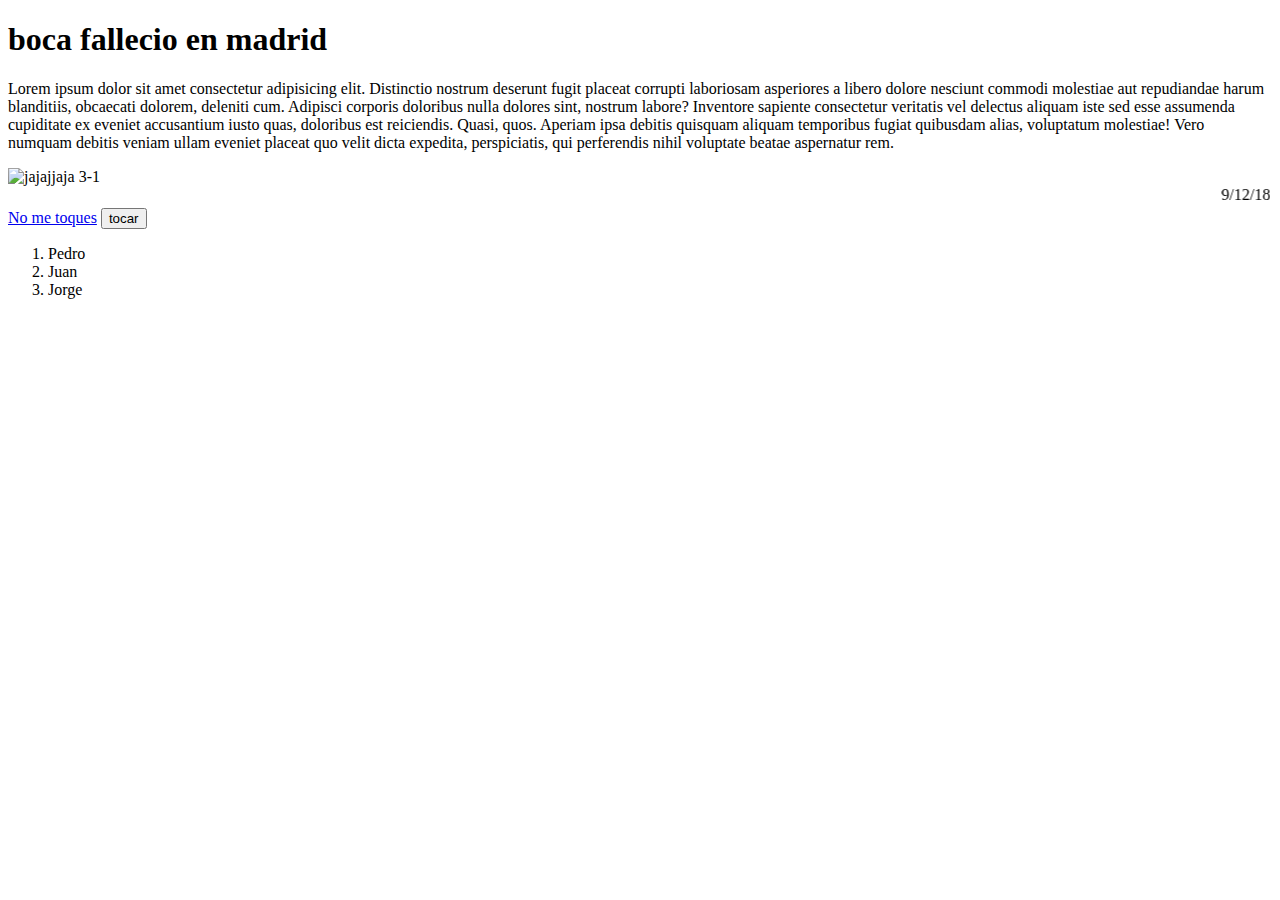
==== index.html @ 386866ce "m" ====
<!DOCTYPE html>
<html lang="en">
<head>
    <meta charset="UTF-8">
    <meta http-equiv="X-UA-Compatible" content="IE=edge">
    <meta name="viewport" content="width=device-width, initial-scale=1.0">
    <title>Document</title>
</head>
<body>
    <!--para hacer comentarios-->
    <header></header>
    <h1>boca fallecio en madrid</h1>
    <p>Lorem ipsum dolor sit amet consectetur adipisicing elit. Distinctio nostrum deserunt fugit placeat corrupti laboriosam asperiores a libero dolore nesciunt commodi molestiae aut repudiandae harum blanditiis, obcaecati dolorem, deleniti cum.
    Adipisci corporis doloribus nulla dolores sint, nostrum labore? Inventore sapiente consectetur veritatis vel delectus aliquam iste sed esse assumenda cupiditate ex eveniet accusantium iusto quas, doloribus est reiciendis. Quasi, quos.
    Aperiam ipsa debitis quisquam aliquam temporibus fugiat quibusdam alias, voluptatum molestiae! Vero numquam debitis veniam ullam eveniet placeat quo velit dicta expedita, perspiciatis, qui perferendis nihil voluptate beatae aspernatur rem.</p>
    <img src="./boca-luto-murio-futbol-jpg..jpg" alt="jajajjaja 3-1">
    <marquee behavior="" direction="">9/12/18</marquee>
    <a href="http://www.google.com"Target= '_blank'>No me toques</a> <!--la a sirve para hipervinculos-->
    <input type="button" value="tocar">

    <ol type="1" start="1">
        <li>Pedro</li>
        <li>Juan</li>
        <li>Jorge</li>
    </ol>
    <ul></ul>

    <div></div>
    <span></span>

    <main></main>
        
    


        


    
    
    <footer></footer>

</body>
</html>
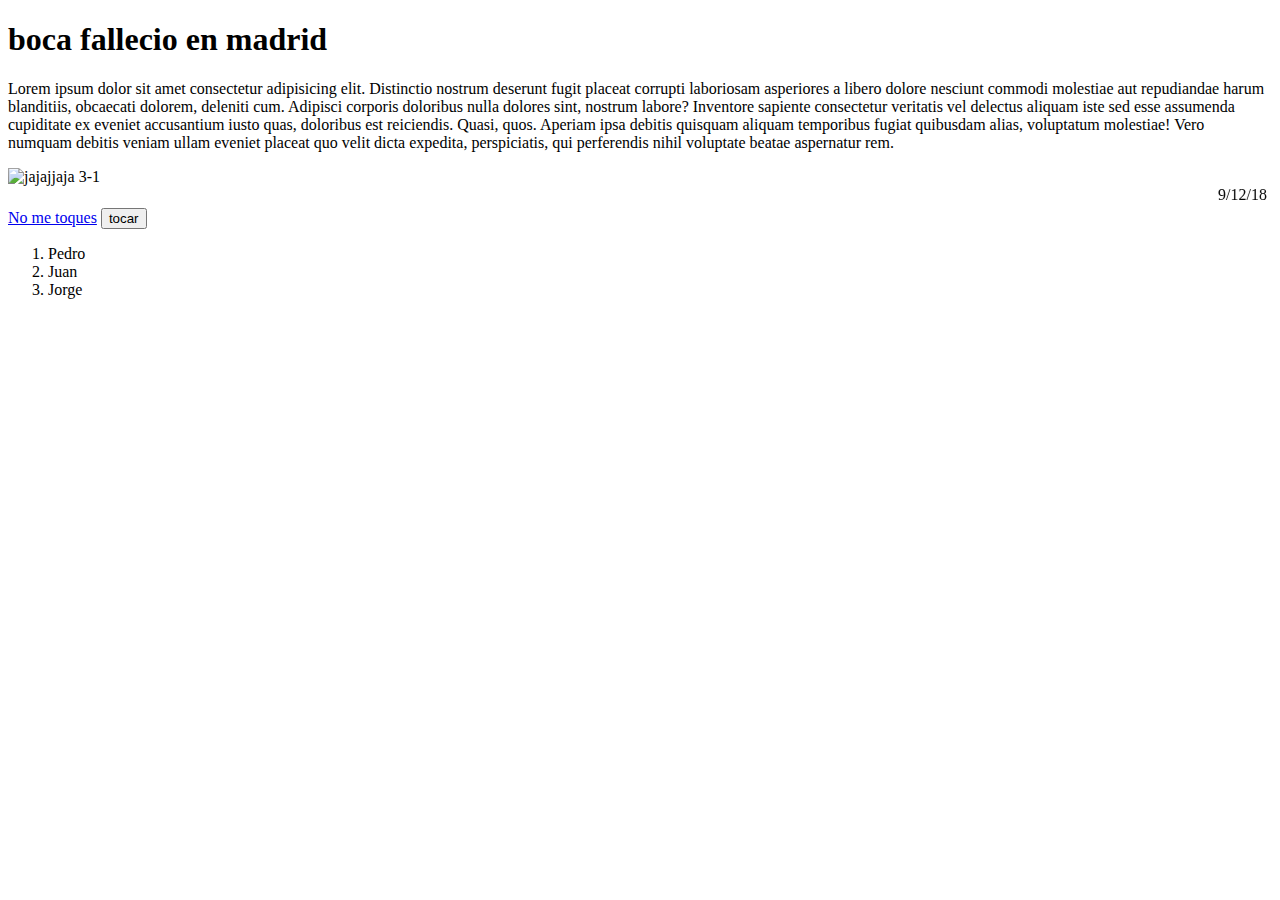
==== commit 1dbbc547: "programacion web clase 28" ====
--- a/index.html
+++ b/index.html
@@ -13,7 +13,7 @@
     <p>Lorem ipsum dolor sit amet consectetur adipisicing elit. Distinctio nostrum deserunt fugit placeat corrupti laboriosam asperiores a libero dolore nesciunt commodi molestiae aut repudiandae harum blanditiis, obcaecati dolorem, deleniti cum.
     Adipisci corporis doloribus nulla dolores sint, nostrum labore? Inventore sapiente consectetur veritatis vel delectus aliquam iste sed esse assumenda cupiditate ex eveniet accusantium iusto quas, doloribus est reiciendis. Quasi, quos.
     Aperiam ipsa debitis quisquam aliquam temporibus fugiat quibusdam alias, voluptatum molestiae! Vero numquam debitis veniam ullam eveniet placeat quo velit dicta expedita, perspiciatis, qui perferendis nihil voluptate beatae aspernatur rem.</p>
-    <img src="./boca-luto-murio-futbol-jpg..jpg" alt="jajajjaja 3-1">
+    <img src="memes_river_boca.jpg_1216690859.jpg" alt="jajajjaja 3-1"; sizes="100px">
     <marquee behavior="" direction="">9/12/18</marquee>
     <a href="http://www.google.com"Target= '_blank'>No me toques</a> <!--la a sirve para hipervinculos-->
     <input type="button" value="tocar">
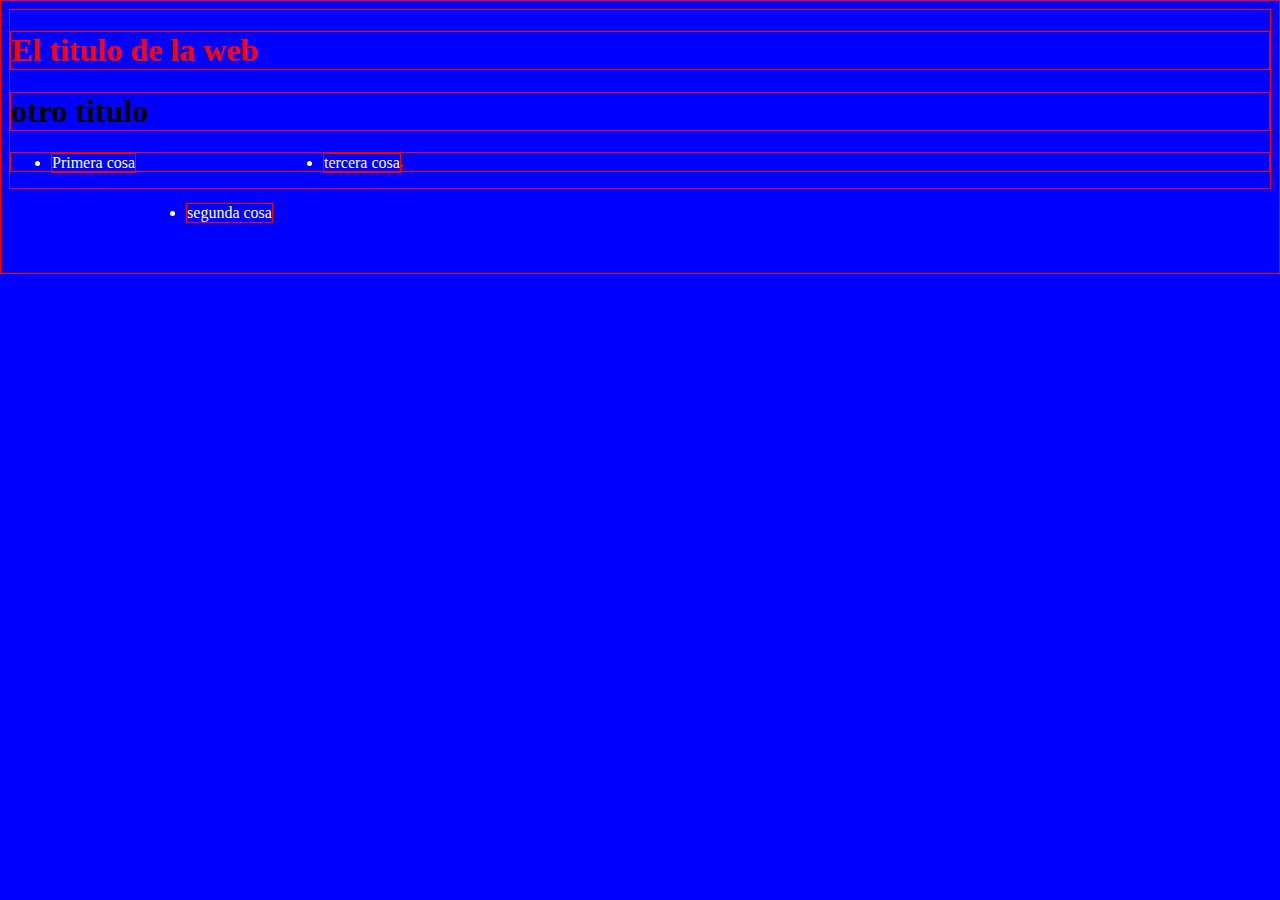
==== commit 7b023053: "hh" ====
--- a/index.html
+++ b/index.html
@@ -5,40 +5,22 @@
     <meta http-equiv="X-UA-Compatible" content="IE=edge">
     <meta name="viewport" content="width=device-width, initial-scale=1.0">
     <title>Document</title>
+    <link rel="stylesheet" href="style.css">
+
+    <style>
+        body{background-color: blue;}
+    </style>
 </head>
 <body>
-    <!--para hacer comentarios-->
-    <header></header>
-    <h1>boca fallecio en madrid</h1>
-    <p>Lorem ipsum dolor sit amet consectetur adipisicing elit. Distinctio nostrum deserunt fugit placeat corrupti laboriosam asperiores a libero dolore nesciunt commodi molestiae aut repudiandae harum blanditiis, obcaecati dolorem, deleniti cum.
-    Adipisci corporis doloribus nulla dolores sint, nostrum labore? Inventore sapiente consectetur veritatis vel delectus aliquam iste sed esse assumenda cupiditate ex eveniet accusantium iusto quas, doloribus est reiciendis. Quasi, quos.
-    Aperiam ipsa debitis quisquam aliquam temporibus fugiat quibusdam alias, voluptatum molestiae! Vero numquam debitis veniam ullam eveniet placeat quo velit dicta expedita, perspiciatis, qui perferendis nihil voluptate beatae aspernatur rem.</p>
-    <img src="memes_river_boca.jpg_1216690859.jpg" alt="jajajjaja 3-1"; sizes="100px">
-    <marquee behavior="" direction="">9/12/18</marquee>
-    <a href="http://www.google.com"Target= '_blank'>No me toques</a> <!--la a sirve para hipervinculos-->
-    <input type="button" value="tocar">
-
-    <ol type="1" start="1">
-        <li>Pedro</li>
-        <li>Juan</li>
-        <li>Jorge</li>
-    </ol>
-    <ul></ul>
-
-    <div></div>
-    <span></span>
-
-    <main></main>
-        
+    <h1 style="color:red">El titulo de la web</h1>
+    <h1>otro titulo</h1>
+    <ul><li class="elemento">Primera cosa</li>
+        <li class="elemento margenes">segunda cosa</li>
+        <li class="elemento">tercera cosa</li>
     
+    <img src="http://via.placeholder.com/200" alt="">
 
 
-        
-
-
-    
-    
-    <footer></footer>
-
+    </ul>
 </body>
 </html>--- a/style.css
+++ b/style.css
@@ -0,0 +1,27 @@
+*{
+    border: 1px solid red;
+}
+
+/*soy un comment*/
+body{background-color: yellow;}
+
+#titular{color: #246547;font-size: 100px;}
+
+.elemento{
+    color: white
+}
+
+.margenes{
+    margin: 50px;
+}
+
+li {
+    float: left;
+}
+
+li a{
+    display: block;
+    padding: 8px;
+    background-color: whitesmoke;
+
+}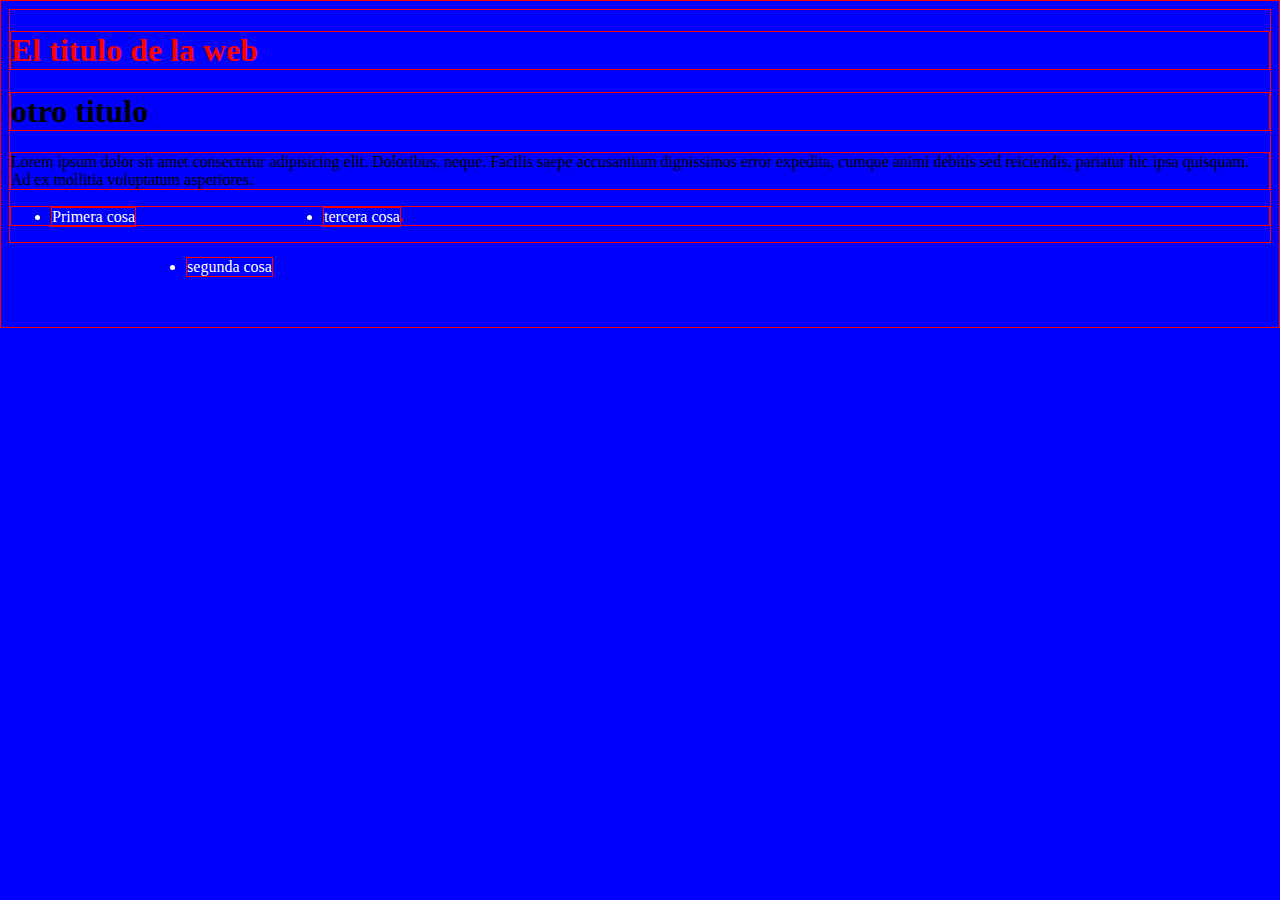
==== commit c5f8d60b: "kkkk" ====
--- a/index.html
+++ b/index.html
@@ -14,6 +14,8 @@
 <body>
     <h1 style="color:red">El titulo de la web</h1>
     <h1>otro titulo</h1>
+    <p>Lorem ipsum dolor sit amet consectetur adipisicing elit. Doloribus, neque. Facilis saepe accusantium dignissimos error expedita,
+         cumque animi debitis sed reiciendis, pariatur hic ipsa quisquam. Ad ex mollitia voluptatum asperiores.</p>
     <ul><li class="elemento">Primera cosa</li>
         <li class="elemento margenes">segunda cosa</li>
         <li class="elemento">tercera cosa</li>
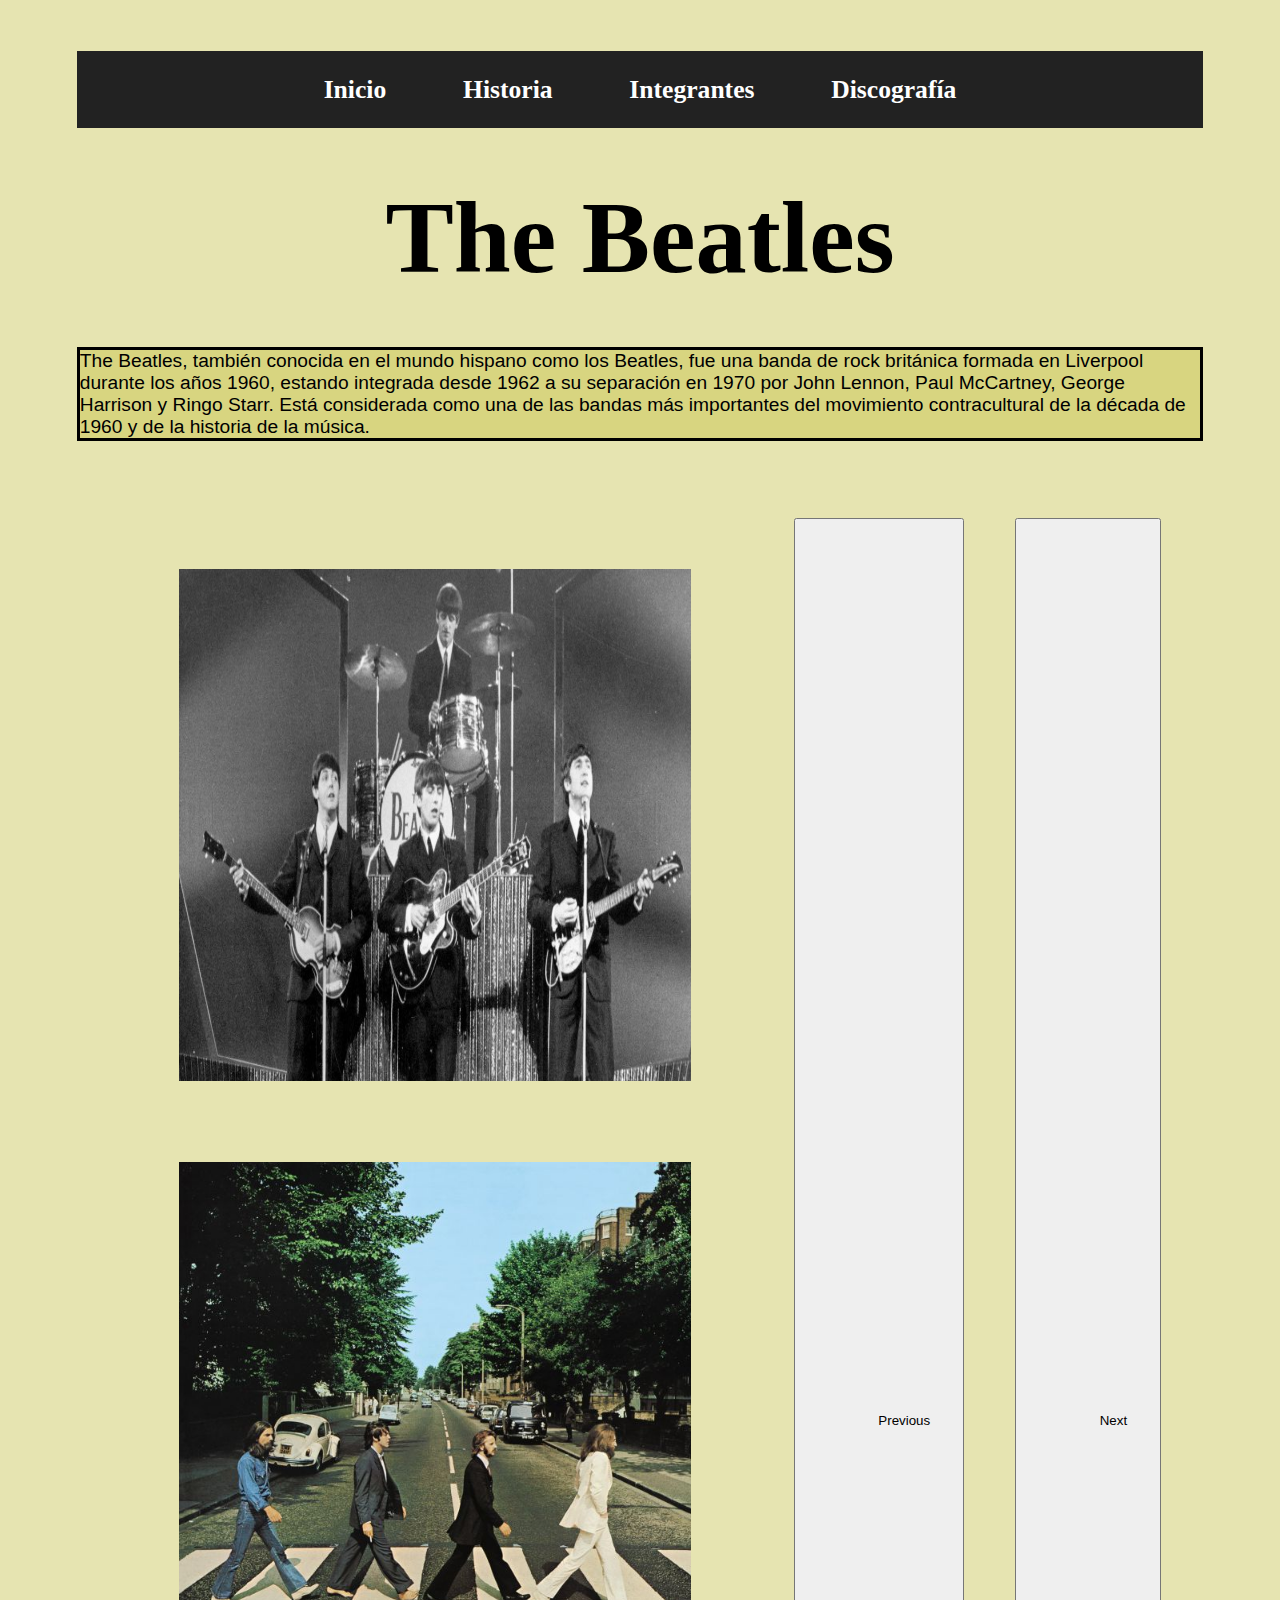
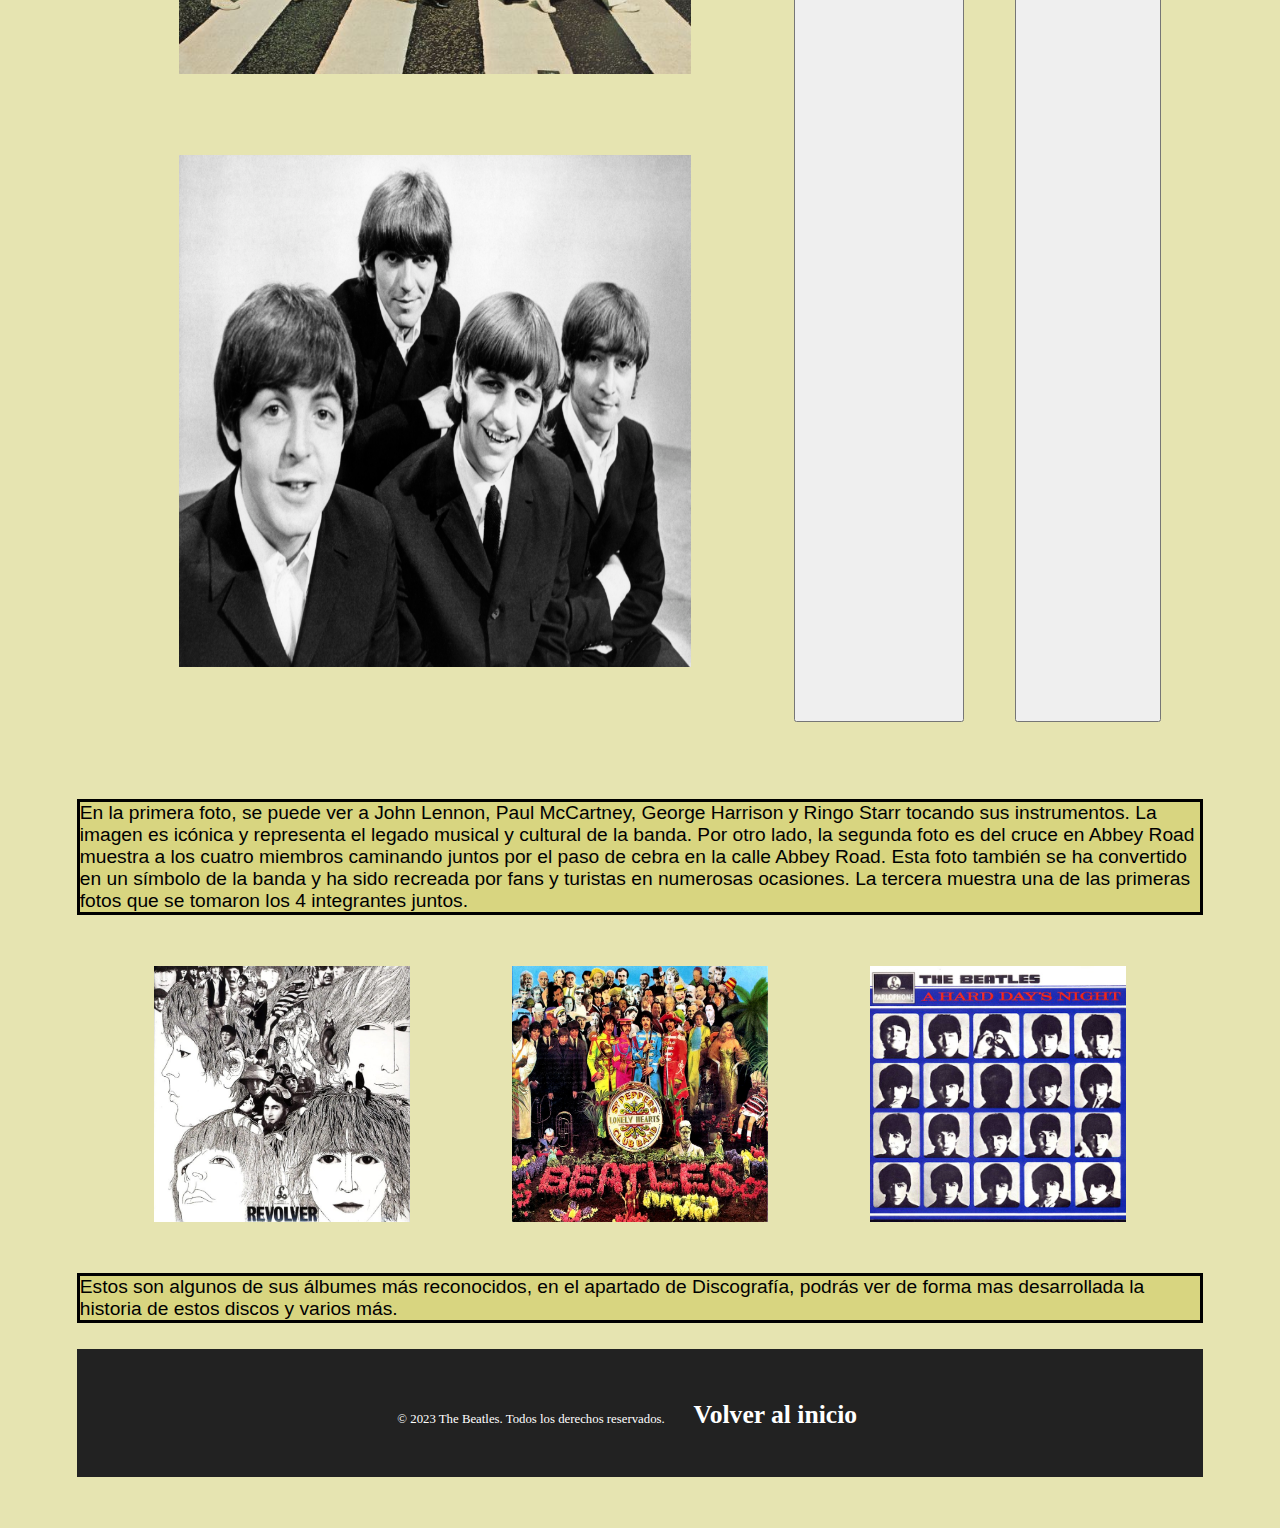
==== commit 8502b7f6: "v" ====
--- a/index.html
+++ b/index.html
@@ -5,24 +5,98 @@
     <meta http-equiv="X-UA-Compatible" content="IE=edge">
     <meta name="viewport" content="width=device-width, initial-scale=1.0">
     <title>Document</title>
+    
+    <link href="https://cdn.jsdelivr.net/npm/bootstrap@5.3.0-alpha3/dist/css/bootstrap.min.css" 
+    rel="stylesheet" integrity="sha384-KK94CHFLLe+nY2dmCWGMq91rCGa5gtU4mk92HdvYe+M/SXH301p5ILy+dN9+nJOZ" crossorigin="anonymous">
+<script src="https://cdn.jsdelivr.net/npm/bootstrap@5.3.0-alpha3/dist/js/bootstrap.bundle.min.js" integrity="sha384-ENjdO4Dr2bkBIFxQpeoTz1HIcje39Wm4jDKdf19U8gI4ddQ3GYNS7NTKfAdVQSZe" crossorigin="anonymous"></script>
     <link rel="stylesheet" href="style.css">
-
-    <style>
-        body{background-color: blue;}
-    </style>
+    
 </head>
 <body>
-    <h1 style="color:red">El titulo de la web</h1>
-    <h1>otro titulo</h1>
-    <p>Lorem ipsum dolor sit amet consectetur adipisicing elit. Doloribus, neque. Facilis saepe accusantium dignissimos error expedita,
-         cumque animi debitis sed reiciendis, pariatur hic ipsa quisquam. Ad ex mollitia voluptatum asperiores.</p>
-    <ul><li class="elemento">Primera cosa</li>
-        <li class="elemento margenes">segunda cosa</li>
-        <li class="elemento">tercera cosa</li>
+    <nav>
+        <ul>
+          <li><a href="#">Inicio</a></li>
+          <li><a href="#">Historia</a></li>
+          <li><a href="#">Integrantes</a></li>
+          <li><a href="#">Discografía</a></li>
+        </ul>
+      </nav>
     
-    <img src="http://via.placeholder.com/200" alt="">
+    <div class="divtit" >
+        
+        <h1 class="h1">The Beatles</h1>
+    </div>   
+       
+    
+    <p class="p1">The Beatles, también conocida en el mundo hispano
+             como los Beatles, fue una banda de rock británica formada en Liverpool
+              durante los años 1960, estando integrada desde 1962 a su separación
+               en 1970 por John Lennon, Paul McCartney, George Harrison y Ringo Starr.
+                Está considerada como una de las bandas más importantes
+                 del movimiento contracultural de la década de 1960
+                  y de la historia de la música.
+    </p>
+    
+   <div class="carousel">
+    <div id="carouselExample" class="carousel slide">
+        <div class="carousel-inner">
+          <div class="carousel-item active">
+            <img class="fotos1c" src="./imagenes/GettyImages-2636219-e1637774750859.webp" class="d-block w-100" alt="Foto de los 4 integrantes.">
+          </div>
+          <div class="carousel-item">
+            <img class="fotos1c" src="./imagenes/1537954405_106365_1569490515_noticia_normal.jpg" class="d-block w-100" alt="Iconica foto en Abbey Road">
+          </div>
+          <div class="carousel-item">
+            <img class="fotos1c" src="./imagenes/W4QCZSFEGBBYTCKFKVJKCQCCE4.jpg" class= "d-block w-100" alt="...">
+          </div>
+        </div>
+        <button class="carousel-control-prev" type="button" data-bs-target="#carouselExample" data-bs-slide="prev">
+          <span class="carousel-control-prev-icon" aria-hidden="true"></span>
+          <span class="visually-hidden">Previous</span>
+        </button>
+        <button class="carousel-control-next" type="button" data-bs-target="#carouselExample" data-bs-slide="next">
+          <span class="carousel-control-next-icon" aria-hidden="true"></span>
+          <span class="visually-hidden">Next</span>
+        </button>
+      </div>
+    </div>
 
+    
+    
+    <p class="p1">
+        En la primera foto, se puede ver a John Lennon,
+         Paul McCartney, George Harrison y Ringo Starr tocando sus 
+         instrumentos. La imagen es icónica y representa el legado musical y cultural 
+         de la banda. Por otro lado, la segunda foto  es del cruce en Abbey Road muestra a los 
+         cuatro miembros caminando juntos por el paso de cebra en la calle Abbey Road. 
+         Esta foto también se ha convertido en un símbolo de la banda y ha sido 
+         recreada por fans y turistas en numerosas ocasiones. La tercera muestra una de las primeras
+         fotos que se tomaron los 4 integrantes juntos.
+    </p>
 
-    </ul>
+        <div class="contenedor">
+        <img class="fotos2" src="./imagenes/M5G0I23WT_720x0__1.jpg" class="d-block w-100" alt="Tapa Revolver">
+             
+        <img class="fotos2" src="./imagenes/The-Beatles-Sgt.-Peppers-Lonely-Hearts-Club-Band.jpeg" class="d-block w-100" alt="Tapa Sgt.Pepper">
+              
+        <img class="fotos2" src="./imagenes/beat_4.jpg" class= "d-block w-100" alt="Tapa Hard day's night">
+             
+        </div>
+       
+    <p class="p1">Estos son algunos de sus álbumes más reconocidos, en el apartado de Discografía, podrás ver
+        de forma mas desarrollada la historia de estos discos y varios más.
+    </p>
+    
+    
+    
+    <footer>
+        <p>© 2023 The Beatles. Todos los derechos reservados. <a href="#top">Volver al inicio</a></p>
+        
+      </footer>
+      
+      
+    
+    
+
 </body>
 </html>--- a/style.css
+++ b/style.css
@@ -1,27 +1,142 @@
 *{
-    border: 1px solid red;
+    margin: 2vw;
 }
 
-/*soy un comment*/
-body{background-color: yellow;}
 
-#titular{color: #246547;font-size: 100px;}
-
-.elemento{
-    color: white
+.carousel{
+  display: flex;
+    flex-direction: row;
+    align-content: center;
+    justify-content: space-evenly;
 }
 
-.margenes{
-    margin: 50px;
+.fotos1c{
+  height: 40vw;
+  width: 40vw;
 }
 
-li {
-    float: left;
+.fotos2{
+  height: 20vw;
+  width: 20vw;
 }
 
-li a{
-    display: block;
-    padding: 8px;
-    background-color: whitesmoke;
+nav {
+    
+    background-color: #222;
+    height: 6vw;
+    display: flex;
+    justify-content: center;
+    align-items: center;
+  }
+  
+  ul {
+    list-style-type: none;
+    margin: 0;
+    padding: 0;
+    display: flex;
+  }
+  
+  li {
+    margin: 1vw;
+  }
+  
+  a {
+    color: #fff;
+    text-decoration: none;
+    font-size: 2vw;
+    font-weight: bold;
+  }
+  
 
-}+
+
+.contenedor{
+    display: flex;
+    flex-direction: row;
+    align-content: center;
+    justify-content: space-evenly;
+    
+}
+  
+
+
+  
+
+.h1 {
+    display: flex;
+    justify-content: center;
+    font-family: 'Times New Roman', Times, serif;
+     color: black;
+     font-size: 8vw;
+    }   
+
+
+
+/*soy un comment*/
+body{background-color: rgb(230, 228, 177);}
+
+
+
+.p1 {
+    font-family: Arial, Helvetica, sans-serif;
+    color: black;
+    font-size: 1.5vw;
+    border: 0.25vw solid black;
+    background-color:rgb(216, 213, 128);
+    padding: 0,5vw;
+
+}
+
+.divtit{
+    display: flex;
+    justify-content: center;
+}
+
+img{
+    border: rgb(230, 228, 177);
+    border-width: 0.5vw;
+}
+
+    
+
+
+
+.margenes{
+    margin: 4vw;
+}
+
+footer {
+    background-color: #222;
+    color: #fff;
+    height: 6vw;
+    padding: 2vw;
+    text-align: center;
+    font-size: 1vw;
+  }
+  
+  footer a {
+    color: #fff;
+    text-decoration: none;
+  }
+  
+@media screen and (max-width:768px){
+  .h1{
+    font-size: 8vw;
+  }
+  .p1{
+    font-size: 2vw;
+  }
+  li{
+    margin: 0.02vw;
+  }
+
+  img{
+    height:25vw ;
+  }
+
+
+
+
+}
+  
+  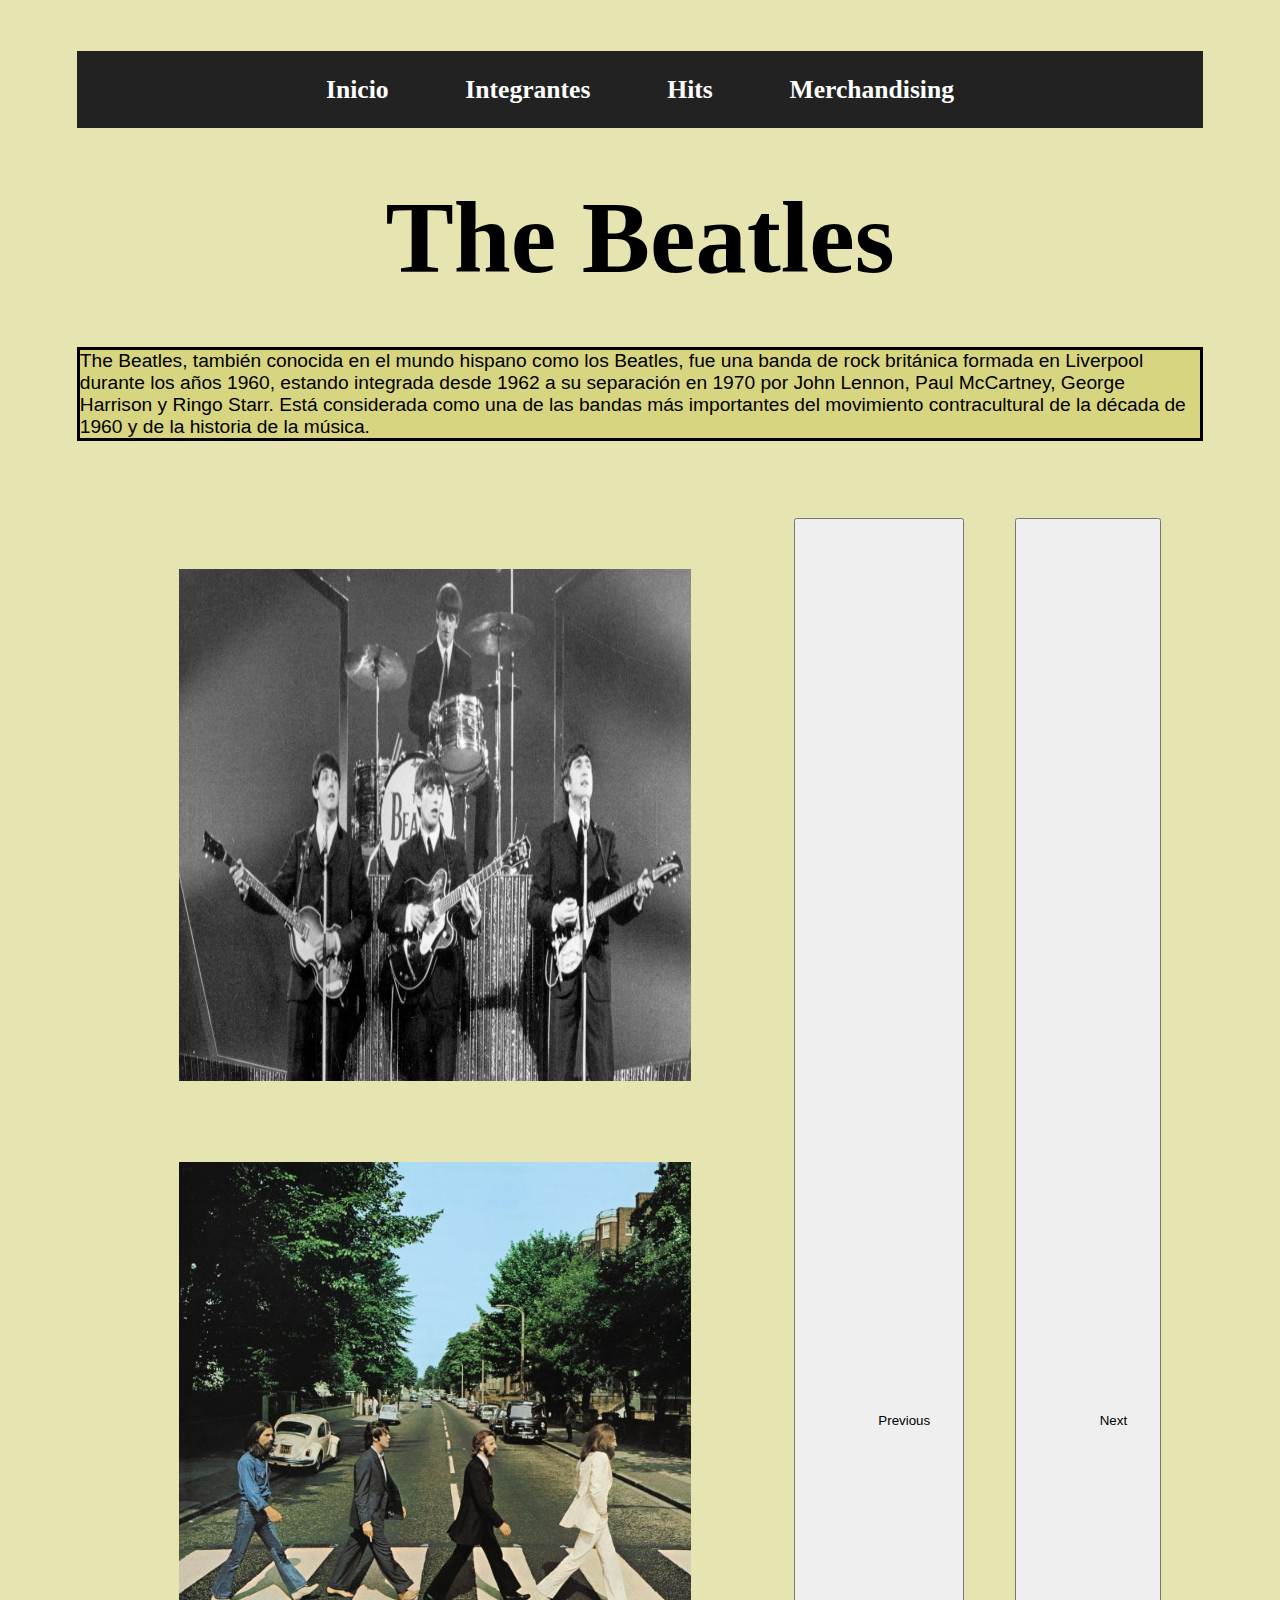
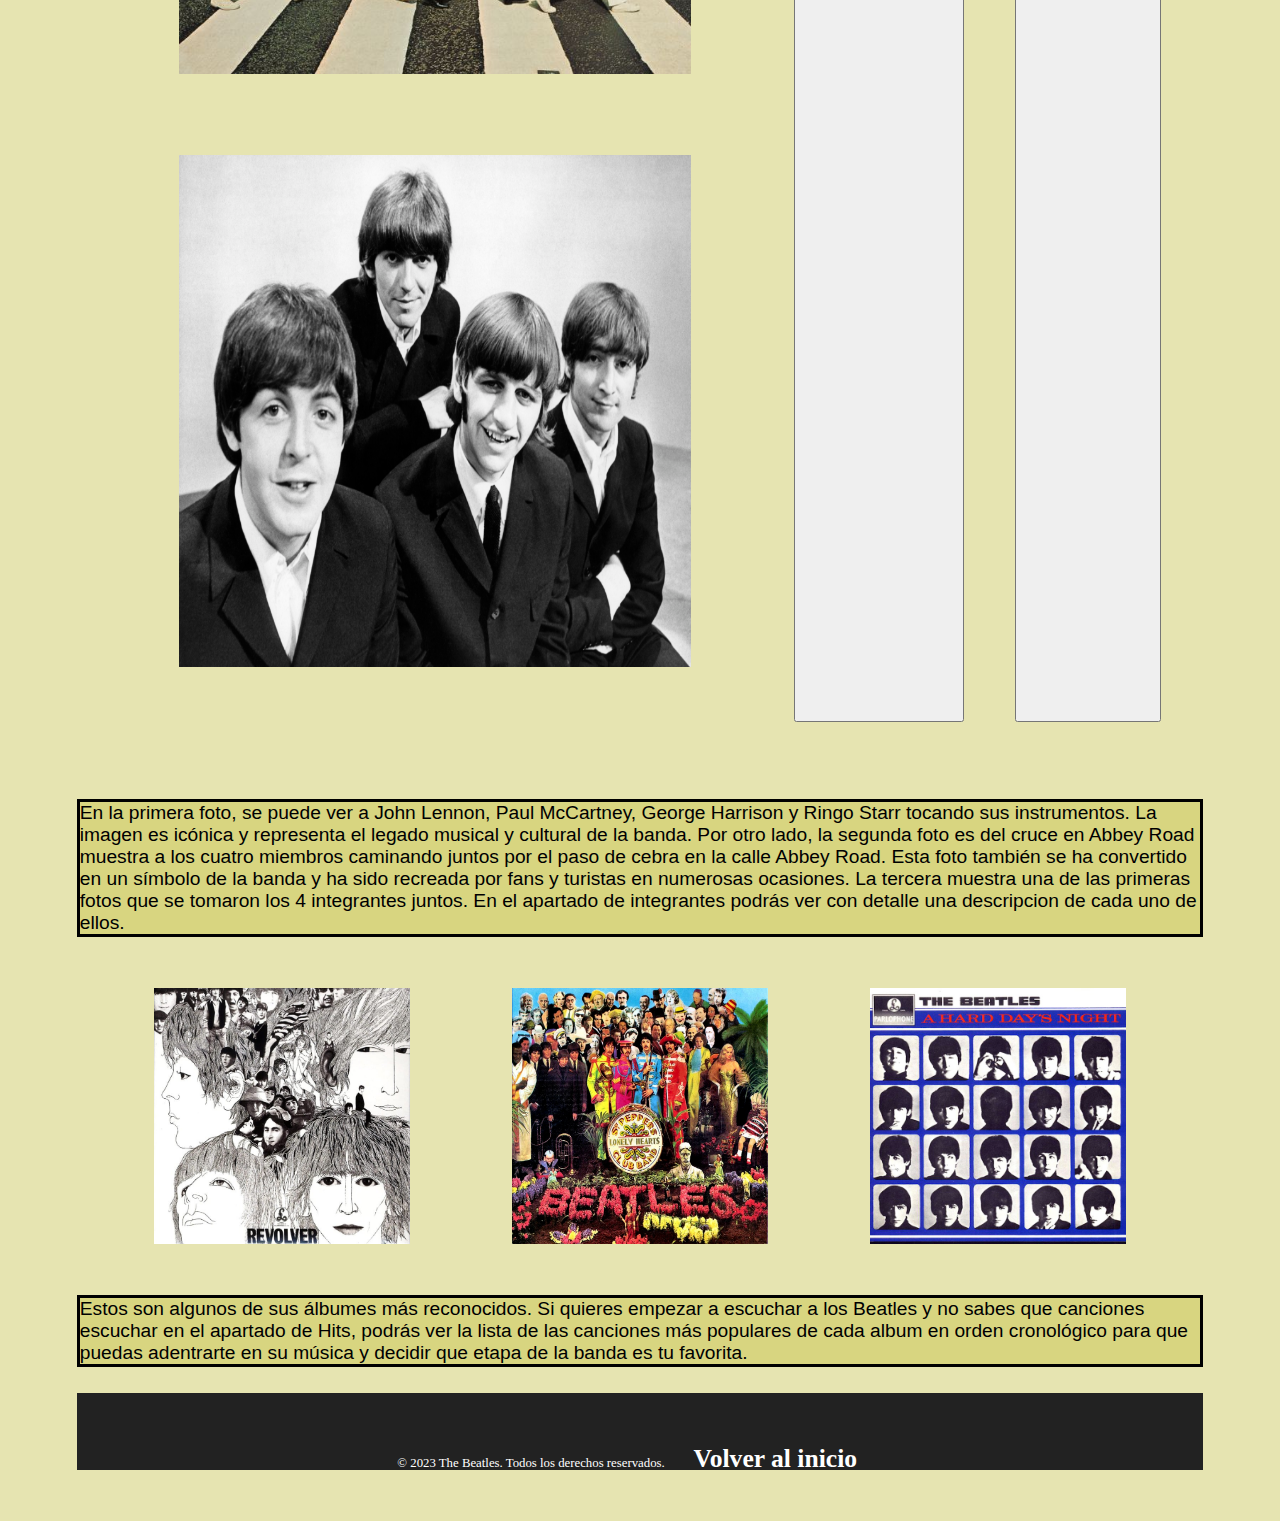
==== commit 8a7c49fa: "entrega final" ====
--- a/index.html
+++ b/index.html
@@ -15,14 +15,16 @@
 <body>
     <nav>
         <ul>
-          <li><a href="#">Inicio</a></li>
-          <li><a href="#">Historia</a></li>
-          <li><a href="#">Integrantes</a></li>
-          <li><a href="#">Discografía</a></li>
+          <li><a href="./index.html">Inicio</a></li>
+          <li><a href="./integrantes.html">Integrantes</a></li>
+          <li><a href="./discografía.html">Hits</a></li>
+          <li><a href="./carro.html">Merchandising</a></li>
         </ul>
       </nav>
     
-    <div class="divtit" >
+      
+    
+      <div class="divtit" >
         
         <h1 class="h1">The Beatles</h1>
     </div>   
@@ -71,7 +73,7 @@
          cuatro miembros caminando juntos por el paso de cebra en la calle Abbey Road. 
          Esta foto también se ha convertido en un símbolo de la banda y ha sido 
          recreada por fans y turistas en numerosas ocasiones. La tercera muestra una de las primeras
-         fotos que se tomaron los 4 integrantes juntos.
+         fotos que se tomaron los 4 integrantes juntos. En el apartado de integrantes podrás ver con detalle una descripcion de cada uno de ellos.
     </p>
 
         <div class="contenedor">
@@ -83,9 +85,12 @@
              
         </div>
        
-    <p class="p1">Estos son algunos de sus álbumes más reconocidos, en el apartado de Discografía, podrás ver
-        de forma mas desarrollada la historia de estos discos y varios más.
+    <p class="p1">Estos son algunos de sus álbumes más reconocidos. Si quieres empezar a escuchar a los Beatles y no sabes que canciones escuchar
+       en el apartado de Hits, podrás ver la lista de
+        las canciones más populares de cada album en orden cronológico para que puedas adentrarte en su música y decidir que etapa de la banda es tu favorita.
     </p>
+    
+
     
     
     
@@ -99,4 +104,5 @@
     
 
 </body>
+<script>src="script.js"</script>
 </html>--- a/style.css
+++ b/style.css
@@ -1,5 +1,6 @@
 *{
     margin: 2vw;
+    box-sizing: border-box;
 }
 
 
@@ -13,6 +14,11 @@
 .fotos1c{
   height: 40vw;
   width: 40vw;
+}
+
+.fotosint{
+  height: 30vw;
+  width: 30vw;
 }
 
 .fotos2{
@@ -57,7 +63,13 @@
     justify-content: space-evenly;
     
 }
-  
+
+.contenedorfotint{
+  display: flex;
+    flex-direction: column;
+    align-content: right;
+    justify-content: space-evenly;
+}
 
 
   
@@ -70,10 +82,27 @@
      font-size: 8vw;
     }   
 
+.h2 {
+  display: flex;
+    justify-content: left;
+    font-family: 'Times New Roman', Times, serif;
+     color: black;
+     font-size: 4vw;
+}
+
+.h2a {
+  display: flex;
+    justify-content: center;
+    font-family: 'Times New Roman', Times, serif;
+     color: black;
+     font-size: 4vw;
+}
 
 
 /*soy un comment*/
-body{background-color: rgb(230, 228, 177);}
+body{background-color: rgb(230, 228, 177);
+}
+
 
 
 
@@ -83,7 +112,7 @@
     font-size: 1.5vw;
     border: 0.25vw solid black;
     background-color:rgb(216, 213, 128);
-    padding: 0,5vw;
+    padding: 0,1vw;
 
 }
 
@@ -139,4 +168,153 @@
 
 }
   
-  +.imgc {
+  width: 18vw;
+  height: 18vw;
+  object-fit: cover;
+  border-radius: 2vw 2vw 0vw 0vw; }
+
+.contenedorc{
+  display: flex;
+  justify-content: center;
+  flex-wrap: wrap;
+  gap: 5vw;
+  margin-bottom: 2vw;
+
+}
+
+
+.contenedorc>div{
+  box-shadow: 0vw 0vw 0,2vw 0vw rgba(0, 0, 0, 0.75);
+    background-color: #b5ae76;
+    border-radius: 2vw;
+}
+
+.contenedorc>div:hover{
+  background-color: #868760;
+}
+.informacion{
+  height: 15vw;
+    display: flex;
+    justify-content: center;
+    align-items: center;
+    flex-direction: column;
+    gap:1.5vw;
+}
+
+.informacion>p:first-child{
+  font-family: 'Times New Roman', Times, serif;
+  font-size: 2.0vw;
+  font-weight: 300;
+}
+.informacion .precio {
+  font-size: 1.8vw;
+  font-weight: 500;
+}
+
+.informacion button{
+  background-color: #7f8c0e;
+  width: 10vw;
+  height: 3.5vw;
+  border-radius: 1vw;
+  border: none;
+
+  font-size: 1.7vw;
+  font-weight: 300;
+  cursor: pointer;
+}
+.informacion button:hover{
+  background-color: #9baf16;
+}
+
+
+.container-cart{
+  justify-content: center;
+}
+
+#carrito {
+  background-color: #b5ae76;
+  border-radius: 2vw;
+  padding: 2vw;
+  margin-top: 2vw;
+}
+
+#carrito h3 {
+  font-family: 'Times New Roman', Times, serif;
+  font-size: 2vw;
+  font-weight: 300;
+  text-align: center;
+  margin-bottom: 1vw;
+}
+
+#carrito ul {
+  list-style-type: none;
+  padding: 0;
+  margin: 0;
+}
+
+#carrito li {
+  display: flex;
+  justify-content: space-between;
+  align-items: center;
+  margin-bottom: 1vw;
+}
+
+#carrito .producto {
+  font-family: Arial, Helvetica, sans-serif;
+  color: black;
+  font-size: 1.5vw;
+}
+
+#carrito .precio {
+  font-family: Arial, Helvetica, sans-serif;
+  color: black;
+  font-size: 1.5vw;
+}
+
+#carrito .eliminar {
+  background-color: #7f8c0e;
+  color: #fff;
+  border: none;
+  padding: 0.5vw 1vw;
+  font-size: 1.5vw;
+  font-weight: 300;
+  border-radius: 0.5vw;
+  cursor: pointer;
+}
+
+#carrito .eliminar:hover {
+  background-color: #9baf16;
+}
+
+
+.carrito h2 {
+  margin-bottom: 1vw;
+}
+
+table {
+  width: 100%;
+  border-collapse: collapse;
+  margin-bottom: 1vw;
+}
+
+th, td {
+  padding: 0.8vw;
+  text-align: left;
+  border-bottom: 1px solid #ddd;
+}
+
+.btn-vaciar, .btn-eliminar {
+  padding: 0.5vw 1vw;
+  background-color: #dc3545;
+  color: #fff;
+  border: none;
+  border-radius: 4px;
+  cursor: pointer;
+  font-size: 1vw;
+}
+
+.btn-vaciar {
+  margin-right: 1vw;
+}
+
